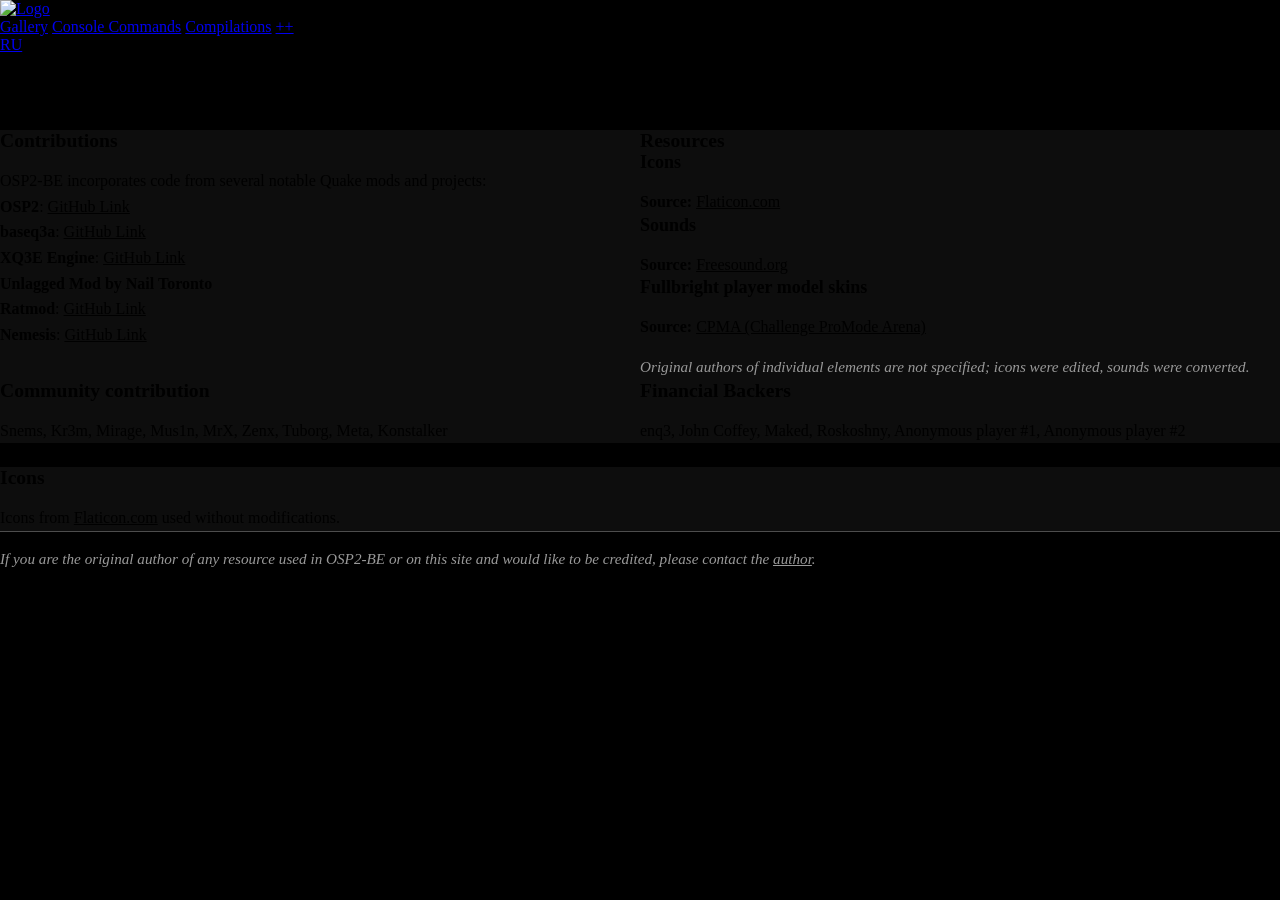
==== en/acknowledgements.html @ 865ab10b "Roskoshny" ====
<!DOCTYPE html>
<html lang="en">
<head>
    <meta charset="UTF-8">
    <meta name="viewport" content="width=device-width, initial-scale=1.0">
    <title>OSP2-BE - Acknowledgements</title>
    <link rel="icon" href="/assets/blender_180.png" type="image/png">
    <link rel="stylesheet" href="/styles/style.css?v=1.3">
    <meta http-equiv="Cache-Control" content="no-cache, no-store, must-revalidate, max-age=0">
    <meta http-equiv="Pragma" content="no-cache">
    <meta http-equiv="Expires" content="0">
    <meta name="cache-control" content="no-cache">
    <meta name="expires" content="0">
    <meta name="pragma" content="no-cache">
    <style>
        html, body { background-color: #000000 !important; margin: 0; padding: 0; }
        .credits-container {
            max-width: 1400px;
            margin: 0 auto;
            padding: var(--spacing-xl);
        }
        .credits-container h1 {
            font-size: 1.8rem;
            margin-bottom: var(--spacing-xl);
            color: var(--text-color);
        }
        .credits-grid {
            display: grid;
            grid-template-columns: 1fr 1fr;
            gap: var(--spacing-xl);
            align-items: stretch;
        }
        @media (max-width: 900px) {
            .credits-grid { grid-template-columns: 1fr; }
        }
        .credits-section {
            background: rgba(255,255,255,0.05);
            border: 2px solid var(--border-color);
            border-radius: var(--border-radius);
            padding: var(--spacing-lg);
        }
        .credits-container h2 {
            font-size: 1.3rem;
            margin: 0 0 var(--spacing-md) 0;
            color: var(--text-color);
        }
        .credits-container h3 {
            font-size: calc(1.1rem + 2px);
            margin: var(--spacing-md) 0 var(--spacing-sm) 0;
            color: var(--text-color);
        }
        .credits-container h3:first-of-type { margin-top: 0; }
        .credits-container h4 {
            font-size: calc(1rem + 2px);
            margin: var(--spacing-md) 0 var(--spacing-sm) 0;
            color: var(--text-color);
        }
        .credits-container h4:first-of-type { margin-top: 0; }
        .credits-container p, .credits-container li {
            color: var(--text-color);
            margin-bottom: var(--spacing-sm);
            line-height: 1.6;
        }
        .credits-container ul {
            margin: 0 0 var(--spacing-sm) 0;
            padding-left: var(--spacing-md);
        }
        .credits-container a {
            color: var(--text-color);
            text-decoration: underline;
        }
        .credits-container a:hover {
            color: #000000;
            text-shadow: 0 0 8px #ffffff;
        }
        .credits-footer {
            margin-top: var(--spacing-xl);
            padding-top: var(--spacing-lg);
            border-top: 1px solid rgba(255,255,255,0.3);
        }
        .credits-container .note {
            color: #999;
            font-size: 0.95rem;
            font-style: italic;
        }
        .credits-category {
            margin-bottom: var(--spacing-xl);
        }
        .credits-category-title {
            font-size: 1.4rem;
            margin: 0 0 var(--spacing-md) 0;
            color: var(--text-color);
        }
        .credits-category:first-of-type .credits-category-title { margin-top: 0; }
        .credits-left-col {
            display: flex;
            flex-direction: column;
            gap: var(--spacing-xl);
            min-height: 0;
        }
        .credits-left-col .credits-thanks {
            margin-top: 0;
            flex: 1;
            min-height: 0;
        }
        .credits-grid .credits-section {
            display: flex;
            flex-direction: column;
        }
    </style>
</head>
<body data-page="credits">
    <!-- Navigation -->
    <nav class="navbar">
        <div class="nav-container">
            <div class="nav-logo">
                <a href="/en/index.html" class="logo-link">
                    <img src="/assets/blender_180.png" alt="Logo" class="logo-img">
                </a>
            </div>
            <div class="nav-menu">
                <a href="/en/gallery.html" class="nav-link">Gallery</a>
                <a href="/en/commands.html" class="nav-link">Console Commands</a>
                <a href="/en/compilations.html" class="nav-link">Compilations</a>
                <a href="/en/tools.html" class="nav-link">++</a>
            </div>
            <div class="nav-language">
                <a href="/ru/acknowledgements.html" class="lang-link">RU</a>
            </div>
        </div>
    </nav>

    <!-- Main Content -->
    <main class="main-content">
        <div class="credits-container">
            <h1>Acknowledgements</h1>

            <div class="credits-category">
                <h2 class="credits-category-title">OSP2-BE</h2>
                <div class="credits-grid">
                    <section class="credits-section credits-contributions">
                        <h3>Contributions</h3>
                        <p>OSP2-BE incorporates code from several notable Quake mods and projects:</p>
                        <ul>
                            <li><strong>OSP2</strong>: <a href="https://github.com/snems/OSP2" target="_blank" rel="noopener noreferrer">GitHub Link</a></li>
                            <li><strong>baseq3a</strong>: <a href="https://github.com/ec-/baseq3a" target="_blank" rel="noopener noreferrer">GitHub Link</a></li>
                            <li><strong>XQ3E Engine</strong>: <a href="https://github.com/xq3e/engine" target="_blank" rel="noopener noreferrer">GitHub Link</a></li>
                            <li><strong>Unlagged Mod by Nail Toronto</strong></li>
                            <li><strong>Ratmod</strong>: <a href="https://github.com/rdntcntrl/ratoa_gamecode" target="_blank" rel="noopener noreferrer">GitHub Link</a></li>
                            <li><strong>Nemesis</strong>: <a href="https://github.com/dledmonds/quake3-nemesis-1.16n" target="_blank" rel="noopener noreferrer">GitHub Link</a></li>
                        </ul>
                    </section>

                    <section class="credits-section credits-resources">
                        <h3>Resources</h3>
                        <h4>Icons</h4>
                        <p><strong>Source:</strong> <a href="https://www.flaticon.com" target="_blank" rel="noopener noreferrer">Flaticon.com</a></p>
                        <h4>Sounds</h4>
                        <p><strong>Source:</strong> <a href="https://freesound.org" target="_blank" rel="noopener noreferrer">Freesound.org</a></p>
                        <h4>Fullbright player model skins</h4>
                        <p><strong>Source:</strong> <a href="https://playmorepromode.com/" target="_blank" rel="noopener noreferrer">CPMA (Challenge ProMode Arena)</a></p>

                        <p class="note">Original authors of individual elements are not specified; icons were edited, sounds were converted.</p>
                    </section>

                    <section class="credits-section credits-thanks">
                        <h3>Community contribution</h3>
                        <p>Snems, Kr3m, Mirage, Mus1n, MrX, Zenx, Tuborg, Meta, Konstalker</p>
                    </section>

                    <section class="credits-section credits-financial">
                        <h3>Financial Backers</h3>
                        <p>enq3, John Coffey, Maked, Roskoshny, Anonymous player #1, Anonymous player #2</p>
                    </section>
                </div>
            </div>

            <div class="credits-category">
                <h2 class="credits-category-title">Website</h2>
                <section class="credits-section">
                    <h3>Icons</h3>
                    <p>Icons from <a href="https://www.flaticon.com" target="_blank" rel="noopener noreferrer">Flaticon.com</a> used without modifications.</p>
                </section>
            </div>

            <div class="credits-footer">
                <p class="note">If you are the original author of any resource used in OSP2-BE or on this site and would like to be credited, please contact the <a href="https://t.me/diwoc" target="_blank" rel="noopener noreferrer">author</a>.</p>
            </div>
        </div>
    </main>

    <script src="/scripts/language-manager.js?v=1.3"></script>
    <script src="/scripts/navigation.js?v=1.3"></script>
</body>
</html>
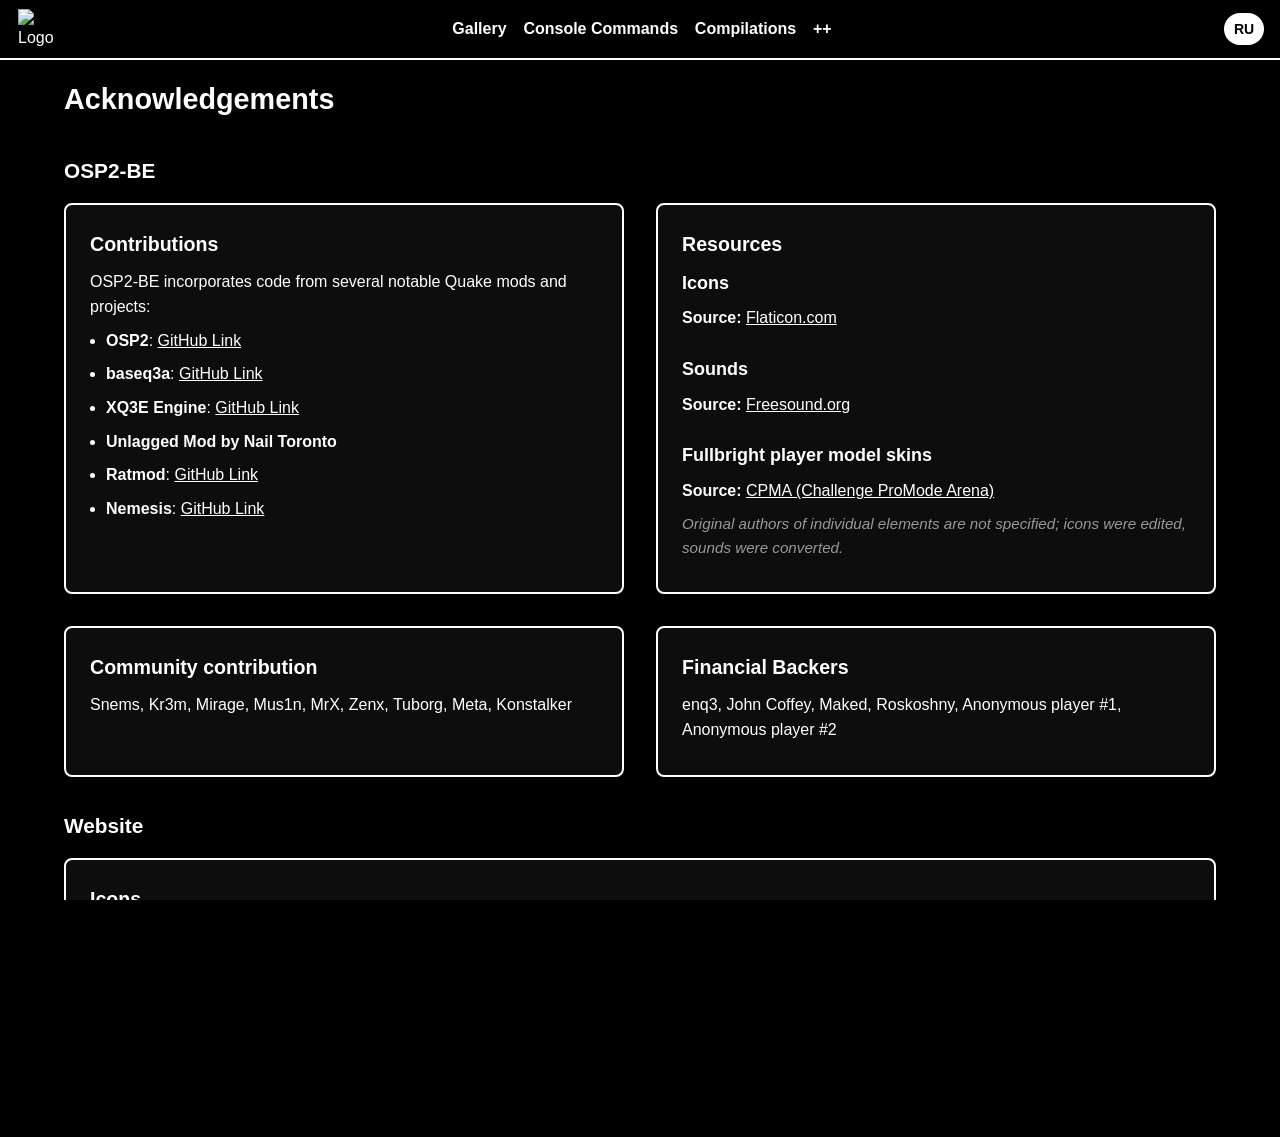
==== commit fea4e23e: "goto" ====
--- a/en/acknowledgements.html
+++ b/en/acknowledgements.html
@@ -184,7 +184,7 @@
             </div>
 
             <div class="credits-footer">
-                <p class="note">If you are the original author of any resource used in OSP2-BE or on this site and would like to be credited, please contact the <a href="https://t.me/diwoc" target="_blank" rel="noopener noreferrer">author</a>.</p>
+                <p class="note">If you are the original author of any resource used in OSP2-BE or on this site and would like to be credited, please contact the <a href="mailto:diwoc@outlook.com">author</a>.</p>
             </div>
         </div>
     </main>
--- a/styles/style.css
+++ b/styles/style.css
@@ -0,0 +1,2679 @@
+/* ==========================================================================
+   CSS Variables
+   ========================================================================== */
+
+:root {
+    --primary-bg: #000000;
+    --text-color: #ffffff;
+    --button-bg: #ffffff;
+    --button-text: #000000;
+    --border-color: #ffffff;
+    
+  --font-family: Arial, sans-serif;
+    --spacing-xs: 4px;
+    --spacing-sm: 8px;
+    --spacing-md: 16px;
+    --spacing-lg: 24px;
+    --spacing-xl: 32px;
+    
+    --border-radius: 8px;
+    --border-radius-large: 20px;
+    
+    --transition: all 0.3s ease;
+}
+
+/* ==========================================================================
+   Reset
+   ========================================================================== */
+
+* {
+  margin: 0;
+  padding: 0;
+  box-sizing: border-box;
+}
+
+html, body {
+    height: 100%;
+    font-family: var(--font-family);
+    background-color: var(--primary-bg);
+    color: var(--text-color);
+    line-height: 1.6;
+    overflow-x: hidden; /* Prevent horizontal scroll */
+}
+
+
+/* ==========================================================================
+   Navigation
+   ========================================================================== */
+
+.navbar {
+  position: fixed;
+  top: 0;
+  left: 0;
+  right: 0;
+  height: 60px;
+  background-color: var(--primary-bg);
+  border-bottom: 2px solid var(--border-color);
+  z-index: 1000;
+  width: 100%;
+  max-width: 100vw;
+  user-select: none;
+  overflow: hidden;
+}
+
+.nav-container {
+  display: flex;
+  align-items: center;
+  justify-content: space-between;
+  height: 100%;
+    max-width: 1400px;
+    margin: 0 auto;
+    padding: 0 var(--spacing-md);
+    user-select: none;
+    position: relative;
+    z-index: 2;
+}
+
+.nav-logo {
+  flex-shrink: 0;
+    user-select: none;
+    pointer-events: auto;
+}
+
+.logo-link {
+  display: flex;
+  align-items: center;
+  text-decoration: none;
+  color: inherit;
+  border: 2px solid transparent;
+  border-radius: var(--border-radius-large);
+}
+
+.logo-img {
+  width: 40px;
+  height: 40px;
+  object-fit: contain;
+    transition: var(--transition);
+}
+
+.logo-link:hover .logo-img {
+    /* Убираем квадратную тень от изображения */
+    transform: scale(1.05);
+}
+
+/* Рамка при наведении на логотип (кроме главной страницы) */
+.logo-link:hover:not(body[data-page="home"] .logo-link):not(body[data-page="index"] .logo-link) {
+    border: 2px solid rgba(255, 255, 255, 0.6);
+    box-shadow: 0 0 15px rgba(255, 255, 255, 0.3);
+    border-radius: var(--border-radius-large);
+}
+
+/* Подсветка логотипа на главной странице */
+body[data-page="home"] .logo-link,
+body[data-page="index"] .logo-link {
+    background-color: var(--button-bg);
+    color: var(--button-text);
+    border-radius: var(--border-radius-large);
+}
+
+.nav-menu {
+  display: flex;
+    gap: calc(var(--spacing-lg) * 0.3);
+  align-items: center;
+  flex: 1;
+  justify-content: center;
+}
+
+.nav-link {
+  text-decoration: none;
+    color: var(--text-color);
+  font-weight: bold;
+    padding: calc(var(--spacing-sm) * 0.3) calc(var(--spacing-md) * 0.3);
+    border-radius: var(--border-radius-large);
+    transition: var(--transition);
+  white-space: nowrap;
+}
+
+.nav-link:hover {
+    box-shadow: 0 0 0 2px rgba(255, 255, 255, 0.5), 0 4px 15px rgba(255, 255, 255, 0.3);
+    color: var(--text-color);
+}
+
+/* Gallery Header */
+.gallery-header {
+    display: flex;
+    justify-content: flex-end;
+    align-items: center;
+    margin-bottom: 0;
+    padding: 0;
+}
+
+.view-mode-toggle {
+    display: flex;
+    flex-direction: column;
+    align-items: center;
+    gap: 2px;
+    line-height: 1;
+}
+
+.toggle-label-text {
+    font-size: 0.9rem;
+    font-weight: bold;
+    color: var(--text-color);
+    margin: 0;
+    padding: 0;
+    line-height: 1;
+}
+
+/* Toggle Switch */
+.toggle-switch {
+  position: relative;
+  display: inline-block;
+}
+
+.toggle-input {
+  opacity: 0;
+  width: 0;
+  height: 0;
+}
+
+.toggle-label {
+  display: block;
+  width: 40px;
+  height: 20px;
+  background-color: #333333;
+  border-radius: 10px;
+  cursor: pointer;
+  transition: var(--transition);
+  position: relative;
+}
+
+.toggle-slider {
+  position: absolute;
+  top: 2px;
+  left: 2px;
+  width: 16px;
+  height: 16px;
+  background-color: var(--button-bg);
+  border-radius: 50%;
+  transition: var(--transition);
+}
+
+.toggle-input:checked + .toggle-label {
+  background-color: var(--button-bg);
+}
+
+.toggle-input:checked + .toggle-label .toggle-slider {
+  transform: translateX(20px);
+  background-color: #333333;
+}
+
+.nav-link.active {
+    background-color: var(--button-bg);
+    color: var(--button-text);
+}
+
+.nav-language {
+  flex-shrink: 0;
+}
+
+.lang-link {
+    background-color: var(--button-bg);
+    color: var(--button-text);
+    text-decoration: none;
+    border-radius: var(--border-radius-large);
+    padding: calc(var(--spacing-sm) * 0.3) calc(var(--spacing-md) * 0.3);
+  font-size: 14px;
+  font-weight: bold;
+    transition: var(--transition);
+  min-width: 40px;
+  height: 32px;
+  display: flex;
+  align-items: center;
+  justify-content: center;
+}
+
+.lang-link:hover {
+    background-color: #333333;
+    color: var(--text-color);
+}
+
+
+/* ==========================================================================
+   Main Content
+   ========================================================================== */
+
+.main-content {
+    margin-top: 60px;
+    padding: var(--spacing-xl);
+    max-width: 1400px;
+    margin-left: auto;
+    margin-right: auto;
+}
+
+.content-container {
+    display: grid;
+    grid-template-columns: 1fr auto;
+    gap: var(--spacing-xl);
+    align-items: start;
+    margin-bottom: var(--spacing-xl);
+}
+
+.text-section {
+    min-width: 0;
+}
+
+.main-title {
+    font-size: 2.5rem;
+  font-weight: bold;
+    margin-bottom: var(--spacing-sm);
+    color: var(--text-color);
+}
+
+.subtitle {
+    font-size: 1.5rem;
+    margin-bottom: var(--spacing-lg);
+    color: var(--text-color);
+}
+
+.description {
+    font-size: 16px;
+    margin-bottom: var(--spacing-lg);
+    color: var(--text-color);
+}
+
+.contact-info {
+    margin-top: var(--spacing-lg);
+    position: relative;
+    z-index: 1;
+}
+
+.contact-info .contact-row {
+  display: flex;
+  align-items: center;
+  gap: var(--spacing-sm);
+  margin-bottom: var(--spacing-sm);
+  flex-wrap: wrap;
+}
+
+.contact-info .contact-row img {
+    width: 20px;
+    height: 20px;
+  object-fit: contain;
+}
+
+/* Email link next to author */
+.contact-email {
+    display: inline-flex;
+    align-items: center;
+}
+
+.contact-email-link {
+    display: inline-flex;
+    align-items: center;
+    gap: var(--spacing-sm);
+    text-decoration: underline;
+}
+
+.contact-email-text {
+    display: none; /* shown on mobile */
+}
+
+.contact-email-icon {
+    width: 16px;
+    height: 16px;
+    object-fit: contain;
+    vertical-align: middle;
+}
+
+
+/* Общий стиль для всех ссылок на главной странице */
+.contact-info .contact-row a,
+.donate-link {
+    color: var(--text-color);
+    text-decoration: underline;
+    cursor: pointer;
+}
+
+.contact-info .contact-row a:hover,
+.donate-link:hover {
+    color: #000000;
+    text-shadow: 0 0 8px #ffffff;
+    text-decoration: none;
+}
+
+.contact-info .contact-row a:hover img {
+    filter: brightness(1.2) contrast(1.1);
+    box-shadow: 0 0 8px #ffffff, inset 0 0 8px rgba(255, 255, 255, 0.3);
+}
+
+/* ==========================================================================
+   Download Section
+   ========================================================================== */
+
+.download-section {
+  min-width: 250px;
+}
+
+/* Турнир и OSP2-BE — две карточки друг под другом */
+.download-cards-equal {
+    display: flex;
+    flex-direction: column;
+    gap: var(--spacing-md);
+}
+
+.download-card {
+    background-color: #111111;
+    border: 2px solid var(--border-color);
+    border-radius: var(--border-radius-large);
+    padding: var(--spacing-lg);
+  text-align: center;
+}
+
+.download-card .download-button {
+    background: var(--button-bg);
+    color: var(--button-text);
+    padding: calc(var(--spacing-sm) * 0.3) calc(var(--spacing-md) * 0.3);
+    border: 2px solid var(--border-color);
+    border-radius: var(--border-radius);
+    text-decoration: none;
+    font-weight: bold;
+    font-size: 0.9rem;
+    transition: var(--transition);
+    display: block;
+    width: 100%;
+    text-align: center;
+    text-transform: uppercase;
+    letter-spacing: 0.5px;
+    margin-bottom: var(--spacing-sm);
+    box-sizing: border-box;
+}
+
+.download-card .download-button:last-child {
+    margin-bottom: 0;
+}
+
+.download-card .download-button-split:last-child {
+    margin-bottom: 0;
+}
+
+/* Двойная кнопка в карточке — тот же стиль, что и .download-button */
+.download-card .download-button-split .split-button-left,
+.download-card .download-button-split .split-button-right {
+    background: var(--button-bg);
+    color: var(--button-text);
+}
+
+.download-card .download-button-split .split-button-left:hover,
+.download-card .download-button-split .split-button-right:hover {
+    background: var(--border-color);
+    color: var(--primary-bg);
+    box-shadow: 0 4px 15px rgba(255, 255, 255, 0.5);
+}
+
+.download-card .download-button-split .split-button-left {
+    border-right: 1px solid #000;
+}
+
+.download-card .download-button-split .split-button-right {
+    border-left: 1px solid #000;
+}
+
+/* Свечение только у наведённой половины: не светить весь блок, не обрезать тень */
+.download-card .download-button-split:hover {
+    box-shadow: none;
+}
+
+.download-card .download-button-split {
+    overflow: visible;
+}
+
+.download-card .download-button-split .split-button-icon {
+    height: 2em;
+    width: auto;
+    vertical-align: middle;
+    margin-right: 0;
+}
+
+.download-card .download-button:hover {
+    background: var(--border-color);
+    color: var(--primary-bg);
+    box-shadow: 0 4px 15px rgba(255, 255, 255, 0.5);
+}
+
+.download-card .download-button-so {
+    background: #363636;
+    color: var(--text-color);
+    border-color: #000000;
+}
+
+.download-card .download-button-so:hover {
+    background: #fdfdfd;
+    color: #000000;
+    box-shadow: 0 4px 15px rgba(136, 136, 136, 0.5);
+}
+
+/* Двойная кнопка для .dll и .so */
+.download-button-split {
+    display: flex;
+    width: 100%;
+    border-radius: var(--border-radius);
+    overflow: hidden;
+    border: 2px solid var(--border-color);
+    margin-bottom: var(--spacing-sm);
+    box-shadow: 0 0 0 rgba(255, 255, 255, 0);
+    transition: var(--transition);
+}
+
+.download-button-split:hover {
+    box-shadow: 0 4px 15px rgba(255, 255, 255, 0.5);
+}
+
+.download-button-split .split-button-left,
+.download-button-split .split-button-right {
+    flex: 1;
+    background: #363636;
+    color: var(--text-color);
+    padding: calc(var(--spacing-sm) * 0.3) calc(var(--spacing-md) * 0.3);
+    text-decoration: none;
+    font-weight: bold;
+    font-size: 0.9rem;
+    transition: var(--transition);
+    text-align: center;
+    text-transform: uppercase;
+    letter-spacing: 0.5px;
+    box-sizing: border-box;
+    border: none;
+    cursor: pointer;
+    font-family: inherit;
+}
+
+.download-button-split .split-button-left {
+    border-right: 1px solid var(--border-color);
+}
+
+.download-button-split .split-button-right {
+    border-left: 1px solid var(--border-color);
+}
+
+.download-button-split .split-button-left:hover,
+.download-button-split .split-button-right:hover {
+    background: #fdfdfd;
+    color: #000000;
+}
+
+.clear-cache-button {
+    background: #000000;
+    color: white;
+    padding: calc(var(--spacing-sm) * 0.3) calc(var(--spacing-md) * 0.3);
+    border: 2px solid #000000;
+    border-radius: var(--border-radius);
+    text-decoration: none;
+    font-weight: bold;
+    font-size: 0.8rem;
+    transition: var(--transition);
+    display: block;
+    text-transform: uppercase;
+    letter-spacing: 0.5px;
+    margin: var(--spacing-md) auto 0;
+    cursor: pointer;
+    width: fit-content;
+}
+
+.clear-cache-button:hover {
+    background: #000000;
+    border-color: #ffffff;
+    box-shadow: 0 4px 15px rgba(255, 255, 255, 0.3);
+    color: white;
+}
+
+.clear-cache-button:active {
+    background: #ffffff;
+    color: black;
+}
+
+.download-title {
+    font-size: 18px;
+    margin-bottom: var(--spacing-sm);
+    color: var(--text-color);
+    display: flex;
+    align-items: center;
+    justify-content: center;
+    gap: 4px;
+}
+
+.download-title-icon {
+    width: 24px !important;
+    height: 24px !important;
+    max-width: 24px !important;
+    max-height: 24px !important;
+    object-fit: contain;
+    flex-shrink: 0;
+}
+
+.version-text {
+    font-size: 16px;
+    margin-bottom: 0;
+    color: var(--text-color);
+}
+
+.version-date {
+    font-size: 14px;
+    margin-top: 2px;
+    margin-bottom: var(--spacing-md);
+    color: var(--text-muted, #888);
+}
+
+/* Отступ до кнопок, когда после версии нет даты (OSP2) */
+.download-card .version-text.version-text-standalone {
+    margin-bottom: var(--spacing-md);
+}
+
+.download-button {
+    background: var(--button-bg);
+    color: var(--button-text);
+    padding: calc(var(--spacing-sm) * 0.3) calc(var(--spacing-md) * 0.3);
+    border: 2px solid var(--border-color);
+    border-radius: var(--border-radius);
+    text-decoration: none;
+    font-weight: bold;
+    font-size: 0.9rem;
+    transition: var(--transition);
+    display: inline-block;
+    text-transform: uppercase;
+    letter-spacing: 0.5px;
+}
+
+.download-button:hover {
+    background: var(--border-color);
+    color: var(--primary-bg);
+    box-shadow: 0 4px 15px rgba(255, 255, 255, 0.5);
+}
+
+/* ==========================================================================
+   Changelog Section
+   ========================================================================== */
+
+.changelog-section {
+    margin-top: var(--spacing-xl);
+}
+
+.changelog-header {
+    display: flex;
+    align-items: center;
+    gap: var(--spacing-md);
+    margin-bottom: var(--spacing-md);
+    flex-wrap: wrap;
+    min-height: 40px;
+}
+
+.changelog-title {
+    font-size: 1.5rem;
+    margin-bottom: 0;
+    color: var(--text-color);
+}
+
+.changelog-search-toggle {
+    background: transparent;
+    border: 2px solid var(--border-color);
+    color: var(--text-color);
+    cursor: pointer;
+    padding: calc(var(--spacing-sm) * 0.5);
+    border-radius: var(--border-radius);
+    transition: var(--transition);
+    opacity: 0.8;
+    display: flex;
+    align-items: center;
+    justify-content: center;
+    width: 32px;
+    height: 32px;
+}
+
+.changelog-search-toggle img {
+    width: 18px;
+    height: 18px;
+    opacity: 0.7;
+    object-fit: contain;
+}
+
+.changelog-search-toggle:hover {
+    opacity: 1;
+    border-color: var(--text-color);
+    background: rgba(255, 255, 255, 0.1);
+}
+
+.changelog-search-toggle:hover img {
+    opacity: 1;
+}
+
+.changelog-search-section {
+    display: flex;
+    align-items: center;
+    gap: var(--spacing-md);
+    flex: 1;
+    min-width: 300px;
+}
+
+.changelog-search-section.hidden {
+    display: none;
+}
+
+.changelog-search-section .search-container {
+    flex: 1;
+    height: 40px;
+    min-width: 200px;
+    padding-left: var(--spacing-md);
+}
+
+.changelog-search-section .search-input {
+    padding-left: 0;
+}
+
+.changelog-search-section .search-stats {
+    white-space: nowrap;
+    font-size: 0.85rem;
+}
+
+.changelog-container {
+    max-height: 300px;
+    overflow-y: auto;
+    border: 1px solid var(--border-color);
+    border-radius: var(--border-radius);
+    padding: var(--spacing-md);
+    background-color: #111111;
+}
+
+.changelog-content {
+    font-family: monospace;
+    font-size: 14px;
+    line-height: 1.4;
+    color: var(--text-color);
+}
+
+.changelog-content .version-block {
+    white-space: pre-wrap;
+}
+
+.version-block {
+    margin-bottom: var(--spacing-sm);
+    padding: var(--spacing-sm);
+    border-radius: var(--border-radius);
+    background: rgba(255, 255, 255, 0.02);
+}
+
+.version-block:last-child {
+    margin-bottom: 0;
+}
+
+.version-block.hidden {
+    display: none;
+}
+
+.version-header {
+    font-weight: bold;
+    font-size: 1rem;
+    color: var(--text-color);
+    margin-bottom: var(--spacing-sm);
+    border: 1px solid transparent;
+    border-radius: var(--border-radius);
+    transition: var(--transition);
+    cursor: help;
+    display: inline-block;
+}
+
+.version-header:hover {
+    border-color: rgba(255, 255, 255, 0.5);
+    box-shadow: 0 0 15px rgba(255, 255, 255, 0.3);
+    background: rgba(255, 255, 255, 0.05);
+}
+
+/* ==========================================================================
+   Commands Page
+   ========================================================================== */
+
+/* Search Section */
+.search-section {
+    margin-bottom: var(--spacing-xl);
+    padding: var(--spacing-md);
+    background: rgba(255, 255, 255, 0.05);
+    border: 2px solid var(--border-color);
+    border-radius: var(--border-radius-large);
+}
+
+.search-container {
+    position: relative;
+    display: flex;
+    align-items: center;
+    width: 100%;
+    height: 60px;
+    background: var(--primary-bg);
+    border: 2px solid var(--border-color);
+    border-radius: var(--border-radius);
+    transition: var(--transition);
+}
+
+.search-container:focus-within {
+    border-color: var(--text-color);
+    box-shadow: 0 0 15px rgba(255, 255, 255, 0.3);
+}
+
+.search-icon {
+    width: 20px;
+    height: 20px;
+    margin: 0 var(--spacing-md);
+    opacity: 0.7;
+    object-fit: contain;
+}
+
+.search-input {
+    flex: 1;
+    height: 100%;
+    padding: 0;
+    font-size: 1rem;
+    background: transparent;
+    color: var(--text-color);
+    border: none;
+    outline: none;
+    font-family: inherit;
+}
+
+.search-input::placeholder {
+    color: var(--text-color);
+    opacity: 0.5;
+}
+
+.clear-search-btn {
+    background: transparent;
+    border: none;
+    color: var(--text-color);
+    font-size: 1.5rem;
+    cursor: pointer;
+    padding: var(--spacing-sm);
+    margin-right: var(--spacing-sm);
+    border-radius: 50%;
+    transition: var(--transition);
+    opacity: 0.7;
+}
+
+.clear-search-btn:hover {
+    background: rgba(255, 255, 255, 0.1);
+    opacity: 1;
+}
+
+.search-stats {
+    text-align: center;
+    color: var(--text-color);
+    font-size: 0.9rem;
+    opacity: 0.8;
+}
+
+/* Hidden command blocks */
+.command-block.hidden {
+    display: none;
+}
+
+/* Search highlight */
+.search-highlight {
+    background-color: #ffffff;
+    color: #000000;
+    font-weight: bold;
+    padding: 0;
+    border-radius: 2px;
+}
+
+/* Browser text selection */
+::selection {
+    background-color: #ffffff;
+    color: #000000;
+}
+
+::-moz-selection {
+    background-color: #ffffff;
+    color: #000000;
+}
+
+.commands-container {
+    max-width: 1400px;
+    margin: 0 auto;
+    padding: var(--spacing-sm) var(--spacing-lg);
+}
+
+.commands-title {
+    font-size: 2.5rem;
+    font-weight: bold;
+    margin-bottom: var(--spacing-xl);
+    color: var(--text-color);
+    text-align: center;
+}
+
+.commands-content {
+    margin-top: 0;
+}
+
+.command-block {
+  margin-bottom: 20px;
+  padding: 15px;
+  line-height: 1.2;
+  overflow: visible;
+  background-color: rgba(255, 255, 255, 0.05);
+  border-radius: 15px;
+}
+
+.command-line {
+  display: grid;
+  grid-template-columns: auto auto 1fr;
+  gap: 0;
+  align-items: start;
+}
+
+.command-part {
+  grid-column: 1;
+  white-space: nowrap;
+}
+
+.command-separator {
+  grid-column: 2;
+  white-space: nowrap;
+  margin-right: 0.5em;
+}
+
+.command-description {
+  grid-column: 3;
+  position: relative;
+  cursor: pointer;
+}
+
+.command-block {
+  transition: all 0.2s ease;
+  border: 2px solid transparent;
+  border-radius: 6px;
+  cursor: pointer;
+}
+
+.command-block:hover:not(:has(.command-name:hover)) {
+  background-color: rgba(255, 255, 255, 0.05);
+  border-color: rgba(255, 255, 255, 0.6);
+  box-shadow: 0 0 15px rgba(255, 255, 255, 0.3);
+}
+
+/* Мобильная версия команд без умного отступа */
+.command-line.mobile-layout {
+  display: block;
+}
+
+.command-line.mobile-layout .command-part {
+  display: block;
+  margin-bottom: 0.5em;
+}
+
+.command-line.mobile-layout .command-separator {
+  display: none;
+}
+
+.command-line.mobile-layout .command-description {
+  display: block;
+  margin-left: 0;
+}
+
+.description-text {
+  display: block;
+    padding-left: calc(var(--command-width, 0px) + 1ch);
+    margin-left: calc(-1 * (var(--command-width, 0px) + 1ch));
+}
+
+.command-block code.command-name {
+    color: #ffcc00;
+  font-weight: bold;
+  border: 2px solid transparent;
+  border-radius: 6px;
+  padding: 0 4px;
+  cursor: pointer;
+  user-select: none;
+  -webkit-user-select: none;
+  -moz-user-select: none;
+  -ms-user-select: none;
+  touch-action: manipulation;
+  z-index: 1;
+  position: relative;
+}
+
+.command-block code.command-arg {
+    color: #00ff00;
+}
+
+code.command-name:hover,
+code.command-name:focus {
+  border-color: rgba(255, 255, 255, 0.6);
+  box-shadow: 0 0 15px rgb(80, 80, 80);
+  outline: none;
+  z-index: 10;
+  position: relative;
+}
+
+code.command-name.copied-flash {
+  background-color: rgba(255,255,255,0.1);
+  transition: background-color 0.2s ease;
+}
+
+code.command-name:active {
+  transform: scale(0.98);
+  background-color: rgba(255,255,255,0.05);
+}
+
+code {
+  background-color: #333;
+  padding: 5px;
+  font-family: monospace;
+  color: inherit;
+}
+
+.copy-hint {
+  margin-bottom: 10px;
+  color: #bbb;
+  font-size: 0.95rem;
+}
+
+.copy-toast {
+  position: fixed;
+  z-index: 20000;
+  background: rgba(0,0,0,0.9);
+  color: white;
+  border: 1px solid rgba(255,255,255,0.6);
+  border-radius: 8px;
+  padding: 6px 10px;
+  font-size: 13px;
+  pointer-events: none;
+  box-shadow: 0 0 15px rgb(80, 80, 80);
+  transform: translate(10px, -10px);
+}
+
+/* ==========================================================================
+   Large Screen Optimizations
+   ========================================================================== */
+
+/* For very wide screens (1440px+) */
+@media (min-width: 1440px) {
+    .nav-container {
+        max-width: 1600px;
+    }
+    
+    .main-content {
+        max-width: 1600px;
+    }
+    
+    .commands-container,
+    .gallery-container,
+    .compilations-container {
+        max-width: 1600px;
+    }
+    
+    .thumbnails-container {
+        max-height: 300px;
+    }
+}
+
+/* For ultra-wide screens (1920px+) */
+@media (min-width: 1920px) {
+    .nav-container {
+        max-width: 1800px;
+    }
+    
+    .main-content {
+        max-width: 1800px;
+    }
+    
+    .commands-container,
+    .gallery-container,
+    .compilations-container {
+        max-width: 1800px;
+    }
+    
+    .thumbnails-container {
+        max-height: 350px;
+    }
+}
+
+/* ==========================================================================
+   Installation Section Responsive
+   ========================================================================== */
+
+@media (max-width: 768px) {
+    .installation-toggle {
+        padding: var(--spacing-sm);
+    }
+
+    .installation-toggle h3 {
+        font-size: 1rem;
+    }
+}
+
+/* ==========================================================================
+   Responsive Design
+   ========================================================================== */
+
+@media (max-width: 768px) {
+    .nav-container {
+        padding: 0 var(--spacing-sm);
+        gap: calc(var(--spacing-sm) * 0.3);
+    }
+    
+    .nav-menu {
+        gap: calc(var(--spacing-md) * 0.3);
+    }
+    
+    .nav-link {
+        font-size: 0.9rem;
+        padding: calc(var(--spacing-sm) * 0.3) calc(var(--spacing-md) * 0.3);
+    }
+    
+    .lang-link {
+        font-size: 0.8rem;
+        padding: var(--spacing-xs) var(--spacing-sm);
+        min-width: 32px;
+        height: 28px;
+    }
+    
+    .main-content {
+        padding: var(--spacing-md);
+    }
+    
+    .content-container {
+        display: flex;
+        flex-direction: column;
+        align-items: stretch;
+        gap: calc(var(--spacing-lg) * 0.3);
+    }
+
+    /* Home page mobile order: intro -> downloads -> installation */
+    .text-section {
+        display: contents;
+    }
+
+    .home-intro {
+        order: 1;
+    }
+
+    .download-section {
+        order: 2;
+        width: 100%;
+    }
+
+    .installation-section {
+        order: 3;
+        margin-top: 0;
+    }
+
+    .changelog-section {
+        order: 4;
+        width: 100%;
+    }
+
+    /* Put email link on its own line on mobile */
+    .contact-email {
+        flex-basis: 100%;
+        width: 100%;
+        margin-top: 2px;
+    }
+
+    .contact-email-text {
+        display: inline;
+    }
+    
+    .download-section {
+        min-width: auto;
+    }
+    
+    .main-title {
+        font-size: 2rem;
+    }
+    
+    .subtitle {
+        font-size: 1.25rem;
+    }
+    
+    /* Commands page mobile styles */
+    .commands-container {
+        padding: var(--spacing-md);
+    }
+    
+    .commands-title {
+        font-size: 2rem;
+        margin-bottom: var(--spacing-lg);
+    }
+    
+    .command-block {
+        padding: var(--spacing-md);
+        margin-bottom: var(--spacing-md);
+    }
+    
+    /* Compilations page mobile styles */
+    .compilations-container {
+        padding: var(--spacing-md);
+    }
+    
+    .compilations-title {
+        font-size: 2rem;
+        margin-bottom: var(--spacing-lg);
+    }
+    
+    .compilations-grid {
+        grid-template-columns: 1fr;
+        gap: calc(var(--spacing-lg) * 0.3);
+    }
+    
+    .compilation-card {
+        padding: var(--spacing-lg);
+        width: 100%;
+        max-width: 100%;
+        box-sizing: border-box;
+    }
+    
+    .compilation-title {
+        font-size: 1.3rem;
+        word-break: keep-all;
+        hyphens: none;
+    }
+    
+    .compilation-header {
+        flex-direction: column;
+        align-items: flex-start;
+        gap: calc(var(--spacing-md) * 0.3);
+    }
+    
+    .compilation-header .download-button {
+        width: 100%;
+        text-align: center;
+        padding: var(--spacing-md);
+        font-size: 1rem;
+    }
+    
+    .compilation-description {
+        min-height: auto;
+    }
+    
+    .compilation-description p {
+        word-wrap: break-word;
+        hyphens: auto;
+    }
+    
+    .screenshots-grid {
+        display: grid;
+        grid-template-columns: repeat(2, 1fr);
+        gap: calc(var(--spacing-sm) * 0.5);
+        padding: var(--spacing-sm) var(--spacing-sm) var(--spacing-sm) var(--spacing-sm);
+    }
+    
+    .compilation-flag {
+        top: var(--spacing-sm);
+        right: var(--spacing-sm);
+    }
+    
+    .flag-icon {
+        width: 24px;
+        height: 24px;
+    }
+    
+    /* Gallery page mobile styles */
+    .gallery-container {
+        padding: var(--spacing-md);
+    }
+    
+    .gallery-title {
+        font-size: 2rem;
+    }
+    
+    .gallery-slider {
+        flex-direction: column;
+        gap: calc(var(--spacing-md) * 0.3);
+    }
+    
+    .slider-btn {
+        width: 40px;
+        height: 40px;
+        font-size: 1.2rem;
+    }
+    
+    .thumbnails-container {
+        max-height: 65vh;
+        min-height: 220px;
+    }
+    
+    .thumbnail {
+        width: 60px;
+        height: 60px;
+    }
+    
+    .grid-container {
+        grid-template-columns: repeat(auto-fill, minmax(150px, 1fr));
+        gap: calc(var(--spacing-sm) * 0.3);
+    }
+    
+    .grid-container .thumbnail {
+        height: 120px;
+    }
+    
+    .fullscreen-controls {
+        top: 10px;
+        right: 10px;
+        gap: calc(var(--spacing-sm) * 0.3);
+    }
+    
+    .fullscreen-btn {
+        width: 40px;
+        height: 40px;
+        font-size: 1.2rem;
+    }
+    
+    /* Mobile touch improvements */
+    .gallery-main-image {
+        touch-action: pan-y;
+        user-select: none;
+        -webkit-user-select: none;
+        -webkit-touch-callout: none;
+    }
+    
+    .fullscreen-image {
+        touch-action: pan-y;
+        user-select: none;
+        -webkit-user-select: none;
+        -webkit-touch-callout: none;
+    }
+    
+    /* Hide slider buttons on mobile in main view */
+    .gallery-slider .slider-btn {
+        display: none;
+    }
+}
+
+@media (max-width: 480px) {
+    .navbar {
+        height: 50px;
+    }
+    
+    .nav-container {
+        padding: 0 var(--spacing-sm);
+        gap: calc(var(--spacing-sm) * 0.3);
+    }
+    
+    .nav-menu {
+        gap: calc(var(--spacing-sm) * 0.3);
+    }
+    
+    .nav-link {
+        font-size: 0.8rem;
+        padding: calc(var(--spacing-sm) * 0.3) calc(var(--spacing-md) * 0.3);
+    }
+    
+    .lang-link {
+        font-size: 0.7rem;
+        padding: 4px 6px;
+        min-width: 28px;
+        height: 24px;
+    }
+    
+    .main-content {
+        margin-top: 50px;
+        padding: var(--spacing-sm);
+    }
+    
+    .logo-img {
+        width: 32px;
+        height: 32px;
+    }
+    
+    .lang-link {
+        font-size: 12px;
+        padding: var(--spacing-sm);
+        min-width: 32px;
+        height: 28px;
+    }
+    
+    /* Commands page mobile styles */
+    .commands-container {
+        padding: var(--spacing-sm);
+    }
+    
+    .commands-title {
+        font-size: 1.8rem;
+        margin-bottom: var(--spacing-lg);
+    }
+    
+    .command-block {
+        padding: var(--spacing-sm);
+        margin-bottom: var(--spacing-sm);
+    }
+    
+    .command-line {
+        display: block;
+    }
+    
+    .command-line .command-part {
+        display: block;
+        margin-bottom: 0.5em;
+    }
+    
+    .command-line .command-separator {
+        display: none;
+    }
+    
+    .command-line .command-description {
+        display: block;
+        margin-left: 0;
+    }
+    
+    /* Compilations page mobile styles */
+    .compilations-container {
+        padding: var(--spacing-sm);
+    }
+    
+    .compilations-title {
+        font-size: 1.8rem;
+        margin-bottom: var(--spacing-lg);
+    }
+    
+    .compilations-grid {
+        grid-template-columns: 1fr;
+        gap: calc(var(--spacing-md) * 0.3);
+    }
+    
+    .compilation-card {
+        padding: var(--spacing-md);
+        width: 100%;
+        max-width: 100%;
+        box-sizing: border-box;
+        margin: 0;
+    }
+    
+    .compilation-title {
+        font-size: 1.2rem;
+        line-height: 1.3;
+        word-break: keep-all;
+        hyphens: none;
+    }
+    
+    .compilation-header {
+        flex-direction: column;
+        align-items: flex-start;
+        gap: calc(var(--spacing-sm) * 0.3);
+    }
+    
+    .compilation-header .download-button {
+        width: 100%;
+        text-align: center;
+        padding: calc(var(--spacing-sm) * 0.3) calc(var(--spacing-md) * 0.3);
+        font-size: 0.9rem;
+    }
+    
+    .compilation-description {
+        min-height: auto;
+        font-size: 0.9rem;
+    }
+    
+    .compilation-description p {
+        word-wrap: break-word;
+        hyphens: auto;
+        line-height: 1.4;
+    }
+    
+    .compilation-author {
+        font-size: 0.8rem;
+        margin-bottom: var(--spacing-md);
+    }
+    
+    .screenshots-grid {
+        display: grid;
+        grid-template-columns: repeat(2, 1fr);
+        gap: calc(var(--spacing-sm) * 0.5);
+        padding: var(--spacing-sm) var(--spacing-sm) var(--spacing-sm) var(--spacing-sm);
+    }
+    
+    .screenshot-item {
+        width: 100%;
+        height: 80px;
+    }
+    
+    .compilation-flag {
+        top: var(--spacing-sm);
+        right: var(--spacing-sm);
+    }
+    
+    .flag-icon {
+        width: 20px;
+        height: 20px;
+    }
+}
+
+@media (max-width: 360px) {
+    .nav-link {
+        font-size: 0.7rem;
+        padding: calc(var(--spacing-sm) * 0.3) calc(var(--spacing-md) * 0.3);
+    }
+    
+    .lang-link {
+        font-size: 0.6rem;
+        padding: 3px 5px;
+        min-width: 24px;
+        height: 20px;
+    }
+    
+    .nav-menu {
+        gap: calc(var(--spacing-sm) * 0.3);
+    }
+    
+    .nav-container {
+        padding: 0 var(--spacing-xs);
+        gap: var(--spacing-xs);
+        flex-wrap: nowrap;
+        overflow-x: auto;
+    }
+    
+    /* Ensure content is visible on very small screens */
+    .main-content {
+        padding: var(--spacing-sm);
+        margin-top: 50px;
+    }
+    
+    .commands-container,
+    .compilations-container,
+    .gallery-container {
+        padding: var(--spacing-sm);
+    }
+    
+    .contact-info {
+        font-size: 0.9rem;
+    }
+    
+    .contact-info .contact-row {
+        flex-wrap: wrap;
+        gap: calc(var(--spacing-sm) * 0.3);
+    }
+    
+    .compilation-card {
+        padding: var(--spacing-sm);
+        width: 100%;
+        max-width: 100%;
+        box-sizing: border-box;
+        margin: 0;
+    }
+    
+    .compilation-title {
+        font-size: 1.1rem;
+        line-height: 1.2;
+        word-break: keep-all;
+        hyphens: none;
+    }
+    
+    .compilation-header {
+        flex-direction: column;
+        align-items: flex-start;
+        gap: calc(var(--spacing-sm) * 0.3);
+    }
+    
+    .compilation-header .download-button {
+        width: 100%;
+        text-align: center;
+        padding: var(--spacing-sm);
+        font-size: 0.8rem;
+    }
+    
+    .compilation-description {
+        font-size: 0.85rem;
+        line-height: 1.3;
+    }
+    
+    .compilation-description p {
+        word-wrap: break-word;
+        hyphens: auto;
+    }
+    
+    .compilation-author {
+        font-size: 0.75rem;
+    }
+    
+    .screenshots-grid {
+        display: grid;
+        grid-template-columns: repeat(2, 1fr);
+        gap: calc(var(--spacing-sm) * 0.5);
+        padding: var(--spacing-sm) var(--spacing-sm) var(--spacing-sm) var(--spacing-sm);
+    }
+    
+    .screenshot-item {
+        width: 100%;
+        height: 70px;
+    }
+    
+    .flag-icon {
+        width: 18px;
+        height: 18px;
+    }
+}
+
+/* ==========================================================================
+   Gallery Styles
+   ========================================================================== */
+
+.gallery-container {
+    max-width: 1400px;
+    margin: 0 auto;
+    padding: var(--spacing-sm) var(--spacing-lg);
+}
+
+.gallery-title {
+    text-align: center;
+    margin-bottom: var(--spacing-xl);
+    font-size: 2.5rem;
+    color: var(--text-color);
+}
+
+
+/* Main Gallery View */
+.main-gallery {
+    display: block;
+}
+
+.gallery-slider {
+    display: flex;
+    align-items: center;
+    justify-content: center;
+    gap: calc(var(--spacing-lg) * 0.3);
+    margin-bottom: var(--spacing-lg);
+}
+
+.gallery-image-container {
+    position: relative;
+    max-width: 800px;
+    max-height: 600px;
+    overflow: hidden;
+    border-radius: var(--border-radius);
+    box-shadow: 0 4px 20px rgba(255, 255, 255, 0.1);
+}
+
+.gallery-main-image {
+    width: 100%;
+    height: auto;
+    max-height: 600px;
+    object-fit: contain;
+    cursor: pointer;
+    transition: var(--transition);
+}
+
+.gallery-main-image:hover {
+    box-shadow: 0 4px 15px rgba(255, 255, 255, 0.5);
+}
+
+.image-info {
+    position: absolute;
+    bottom: 0;
+    left: 0;
+    right: 0;
+    background: linear-gradient(transparent, rgba(0, 0, 0, 0.8));
+    color: white;
+    padding: var(--spacing-lg);
+    transform: translateY(100%);
+    transition: var(--transition);
+}
+
+.gallery-image-container:hover .image-info {
+    transform: translateY(0);
+}
+
+.image-title {
+    font-size: 1.5rem;
+    margin-bottom: var(--spacing-sm);
+}
+
+.image-description {
+    font-size: 1rem;
+    opacity: 0.9;
+}
+
+.slider-btn {
+    background: var(--button-bg);
+    color: var(--button-text);
+    border: 2px solid var(--border-color);
+    width: 50px;
+    height: 50px;
+    border-radius: 50%;
+    cursor: pointer;
+    font-size: 1.5rem;
+    font-weight: bold;
+    transition: var(--transition);
+    display: flex;
+    align-items: center;
+    justify-content: center;
+}
+
+.slider-btn:hover {
+    background: var(--border-color);
+    color: var(--primary-bg);
+    box-shadow: 0 4px 15px rgba(255, 255, 255, 0.5);
+}
+
+/* Thumbnails */
+.thumbnails-container {
+    display: flex;
+    justify-content: center;
+    flex-wrap: wrap;
+    gap: var(--spacing-sm);
+    max-height: 250px;
+    overflow-y: auto;
+    padding: var(--spacing-md);
+}
+
+.thumbnail {
+    position: relative;
+    width: 80px;
+    height: 80px;
+    border-radius: var(--border-radius);
+    overflow: hidden;
+    cursor: pointer;
+    border: 2px solid transparent;
+    transition: var(--transition);
+}
+
+/* In thumbnail mode, make thumbnails more prominent */
+.thumbnail-grid .thumbnail {
+    width: 100%;
+    height: 150px;
+    cursor: pointer;
+}
+
+.thumbnail-grid .thumbnail:hover {
+    transform: scale(1.05);
+    box-shadow: 0 4px 15px rgba(255, 255, 255, 0.3);
+}
+
+.thumbnail:hover {
+    border-color: #000000;
+    transform: scale(1.05);
+    box-shadow: 0 4px 15px rgba(255, 255, 255, 0.3);
+}
+
+.thumbnail.active {
+    border-color: var(--button-bg) !important;
+    box-shadow: 0 0 10px rgba(255, 255, 255, 0.5);
+}
+
+.thumbnail.active:hover {
+    border-color: var(--button-bg) !important;
+    box-shadow: 0 0 10px rgba(255, 255, 255, 0.5);
+}
+
+.thumbnail img {
+    width: 100%;
+    height: 100%;
+    object-fit: cover;
+}
+
+/* Оптимизированные изображения */
+.thumbnail-img, .screenshot-img {
+    width: 100%;
+    height: 100%;
+    object-fit: cover;
+    transition: opacity 0.3s ease;
+    image-rendering: -webkit-optimize-contrast; /* Улучшенное качество на мобильных */
+    image-rendering: crisp-edges;
+}
+
+.thumbnail-img.loading, .screenshot-img.loading {
+    opacity: 0.7;
+    filter: blur(1px);
+}
+
+.thumbnail-img.loaded, .screenshot-img.loaded {
+    opacity: 1;
+    filter: none;
+}
+
+/* Loading states for gallery images */
+.gallery-main-image {
+    transition: opacity 0.3s ease;
+}
+
+.gallery-main-image.loading {
+    opacity: 0.3;
+    filter: blur(2px);
+}
+
+.gallery-main-image.loaded {
+    opacity: 1;
+    filter: none;
+}
+
+/* Loading spinner */
+.loading-spinner {
+    position: absolute;
+    top: 50%;
+    left: 50%;
+    transform: translate(-50%, -50%);
+    width: 40px;
+    height: 40px;
+    border: 3px solid rgba(255, 255, 255, 0.3);
+    border-top: 3px solid var(--button-bg);
+    border-radius: 50%;
+    animation: spin 1s linear infinite;
+    z-index: 10;
+}
+
+@keyframes spin {
+    0% { transform: translate(-50%, -50%) rotate(0deg); }
+    100% { transform: translate(-50%, -50%) rotate(360deg); }
+}
+
+/* Loading placeholder */
+.loading-placeholder {
+    position: relative;
+    background: linear-gradient(90deg, #333 25%, #444 50%, #333 75%);
+    background-size: 200% 100%;
+    animation: shimmer 1.5s infinite;
+    border-radius: var(--border-radius);
+    overflow: hidden;
+}
+
+@keyframes shimmer {
+    0% { background-position: -200% 0; }
+    100% { background-position: 200% 0; }
+}
+
+.loading-placeholder::before {
+    content: '';
+    position: absolute;
+    top: 0;
+    left: 0;
+    right: 0;
+    bottom: 0;
+    background: linear-gradient(45deg, transparent 30%, rgba(255,255,255,0.1) 50%, transparent 70%);
+    animation: shimmer-overlay 2s infinite;
+}
+
+@keyframes shimmer-overlay {
+    0% { transform: translateX(-100%); }
+    100% { transform: translateX(100%); }
+}
+
+/* Loading text */
+.loading-text {
+    position: absolute;
+    top: 50%;
+    left: 50%;
+    transform: translate(-50%, -50%);
+    color: var(--text-color);
+    font-weight: bold;
+    z-index: 10;
+    text-align: center;
+}
+
+.loading-text::after {
+    content: '';
+    animation: dots 1.5s infinite;
+}
+
+@keyframes dots {
+    0%, 20% { content: ''; }
+    40% { content: '.'; }
+    60% { content: '..'; }
+    80%, 100% { content: '...'; }
+}
+
+/* Улучшенное качество для мобильных устройств */
+@media (max-width: 768px) {
+    .thumbnail-img, .screenshot-img {
+        image-rendering: -webkit-optimize-contrast;
+        image-rendering: crisp-edges;
+        image-rendering: pixelated;
+    }
+    
+    /* Увеличенные миниатюры для мобильных */
+    .thumbnail {
+        width: 100px;
+        height: 100px;
+    }
+    
+    .thumbnail-grid .thumbnail {
+        height: 180px;
+    }
+}
+
+.thumbnail-overlay {
+    position: absolute;
+    bottom: 0;
+    left: 0;
+    right: 0;
+    background: linear-gradient(transparent, rgba(0, 0, 0, 0.8));
+    color: white;
+    padding: var(--spacing-sm);
+    transform: translateY(100%);
+    transition: var(--transition);
+    font-size: 0.8rem;
+}
+
+.thumbnail:hover .thumbnail-overlay {
+    transform: translateY(0);
+}
+
+/* Thumbnail Grid View */
+.thumbnail-grid {
+    display: block;
+}
+
+.thumbnail-grid.hidden {
+    display: none;
+}
+
+.grid-container {
+    display: grid;
+    grid-template-columns: repeat(auto-fill, minmax(200px, 1fr));
+    gap: var(--spacing-md);
+    padding: var(--spacing-md);
+}
+
+.grid-container .thumbnail {
+    width: 100%;
+    height: 150px;
+}
+
+/* Fullscreen Overlay */
+.fullscreen-overlay {
+    position: fixed;
+    top: 0;
+    left: 0;
+    width: 100%;
+    height: 100%;
+    background: rgba(0, 0, 0, 0.95);
+    display: flex;
+    align-items: center;
+    justify-content: center;
+    z-index: 1000;
+}
+
+.fullscreen-overlay.hidden {
+    display: none;
+}
+
+.fullscreen-controls {
+    position: absolute;
+    top: 20px;
+    right: 20px;
+    display: flex;
+    gap: var(--spacing-md);
+    z-index: 1001;
+}
+
+.fullscreen-btn {
+    background: var(--button-bg);
+    color: var(--button-text);
+    border: 2px solid var(--border-color);
+    width: 50px;
+    height: 50px;
+    border-radius: 50%;
+    cursor: pointer;
+    font-size: 1.5rem;
+    font-weight: bold;
+    transition: var(--transition);
+    display: flex;
+    align-items: center;
+    justify-content: center;
+}
+
+.fullscreen-btn:hover {
+    background: var(--border-color);
+    color: var(--primary-bg);
+    box-shadow: 0 4px 15px rgba(255, 255, 255, 0.5);
+}
+
+.fullscreen-image {
+    max-width: 90%;
+    max-height: 90%;
+    object-fit: contain;
+    border-radius: var(--border-radius);
+    box-shadow: 0 4px 30px rgba(255, 255, 255, 0.2);
+    transition: opacity 0.2s ease-in-out;
+}
+
+.fullscreen-image.loading {
+    opacity: 0;
+}
+
+.fullscreen-image.loaded {
+    opacity: 1;
+}
+
+/* Image Preview */
+.image-preview {
+    position: fixed;
+    z-index: 1000;
+    background: rgba(0, 0, 0, 0.9);
+    border: 2px solid var(--border-color);
+    border-radius: var(--border-radius);
+    padding: var(--spacing-md);
+    max-width: 300px;
+    max-height: 400px;
+    pointer-events: none;
+}
+
+.image-preview.hidden {
+    display: none;
+}
+
+.preview-image {
+    width: 100%;
+    height: auto;
+    max-height: 250px;
+    object-fit: cover;
+    border-radius: var(--border-radius);
+    margin-bottom: var(--spacing-sm);
+}
+
+.preview-info {
+    color: var(--text-color);
+}
+
+.preview-title {
+    font-size: 1rem;
+    font-weight: bold;
+    margin-bottom: var(--spacing-xs);
+    color: var(--text-color);
+}
+
+.preview-description {
+    font-size: 0.9rem;
+    opacity: 0.8;
+    color: var(--text-color);
+}
+
+/* ==========================================================================
+   Compilations Styles
+   ========================================================================== */
+
+body[data-page="compilations"] .main-content {
+    padding-top: 10px;
+}
+
+body[data-page="credits"] .main-content {
+    padding-top: var(--spacing-sm);
+}
+
+body[data-page="credits"] .credits-container {
+    padding-top: var(--spacing-sm);
+}
+
+.compilations-container {
+    max-width: 1400px;
+    margin: 0 auto;
+    padding: 0 var(--spacing-xl) var(--spacing-xl);
+}
+
+.compilations-title {
+    text-align: center;
+    margin-top: 0;
+    margin-bottom: var(--spacing-xl);
+    font-size: 2.5rem;
+    color: var(--text-color);
+}
+
+.compilations-grid {
+    display: grid;
+    grid-template-columns: repeat(auto-fit, minmax(300px, 1fr));
+    gap: var(--spacing-xl);
+}
+
+/* Optimize grid for wide screens */
+@media (min-width: 1440px) {
+    .compilations-grid {
+        grid-template-columns: repeat(auto-fit, minmax(550px, 1fr));
+        gap: calc(var(--spacing-xl) * 1.5);
+    }
+}
+
+@media (min-width: 1920px) {
+    .compilations-grid {
+        grid-template-columns: repeat(auto-fit, minmax(650px, 1fr));
+        gap: calc(var(--spacing-xl) * 2);
+    }
+}
+
+.compilation-card {
+    background: rgba(255, 255, 255, 0.05);
+    border: 2px solid var(--border-color);
+    border-radius: var(--border-radius-large);
+    padding: var(--spacing-xl);
+    transition: var(--transition);
+    display: flex;
+    flex-direction: column;
+    height: 100%;
+    position: relative;
+}
+
+.compilation-card:hover {
+    box-shadow: 0 10px 30px rgba(255, 255, 255, 0.1);
+}
+
+.compilation-flag {
+    position: absolute;
+    top: var(--spacing-md);
+    right: var(--spacing-md);
+    z-index: 10;
+    cursor: help;
+    transition: var(--transition);
+}
+
+.flag-icon {
+    width: 32px;
+    height: 32px;
+    object-fit: contain;
+    filter: drop-shadow(0 2px 4px rgba(0, 0, 0, 0.3));
+    transition: var(--transition);
+}
+
+.compilation-flag:hover .flag-icon {
+    transform: scale(1.2);
+    filter: drop-shadow(0 4px 8px rgba(0, 0, 0, 0.5));
+}
+
+.compilation-header {
+    display: flex;
+    justify-content: space-between;
+    align-items: center;
+    margin-bottom: var(--spacing-sm);
+}
+
+.compilation-author {
+    color: var(--text-color);
+    opacity: 0.8;
+    font-size: 0.9rem;
+    margin-bottom: var(--spacing-lg);
+}
+
+.compilation-author a {
+    color: var(--button-bg);
+    text-decoration: underline;
+}
+
+.compilation-author a:hover {
+    color: #000000;
+    text-shadow: 0 0 8px #ffffff;
+    text-decoration: none;
+}
+
+.compilation-header .download-button {
+    background: var(--button-bg);
+    color: var(--button-text);
+    padding: calc(var(--spacing-sm) * 0.3) calc(var(--spacing-md) * 0.3);
+    border: 2px solid var(--border-color);
+    border-radius: var(--border-radius);
+    text-decoration: none;
+    font-weight: bold;
+    font-size: 0.9rem;
+    transition: var(--transition);
+    display: inline-block;
+    text-transform: uppercase;
+    letter-spacing: 0.5px;
+}
+
+.compilation-header .download-button:hover {
+    background: var(--border-color);
+    color: var(--primary-bg);
+    box-shadow: 0 4px 15px rgba(255, 255, 255, 0.5);
+}
+
+.compilation-title {
+    font-size: 1.5rem;
+    color: var(--text-color);
+    margin: 0;
+    word-break: keep-all;
+    hyphens: none;
+    line-height: 1.2;
+    max-width: 100%;
+}
+
+
+.compilation-description {
+    color: var(--text-color);
+    line-height: 1.6;
+    flex-grow: 1;
+    min-height: 200px;
+    display: flex;
+    flex-direction: column;
+    justify-content: flex-start;
+}
+
+.compilation-description p {
+    margin: 0 0 var(--spacing-md) 0;
+}
+
+.compilation-description ul {
+    margin: 0;
+    padding-left: 0;
+    list-style: none;
+}
+
+.compilation-description li {
+    margin-bottom: var(--spacing-sm);
+}
+
+.compilation-features {
+    margin-bottom: var(--spacing-lg);
+}
+
+.compilation-features h3 {
+    color: var(--text-color);
+    margin-bottom: var(--spacing-md);
+    font-size: 1.2rem;
+}
+
+.compilation-features ul {
+    list-style: none;
+    padding: 0;
+    margin: 0;
+}
+
+.compilation-features li {
+    color: var(--text-color);
+    margin-bottom: var(--spacing-sm);
+    padding-left: var(--spacing-lg);
+    position: relative;
+}
+
+.compilation-features li::before {
+    content: "✓";
+    position: absolute;
+    left: 0;
+    color: var(--button-bg);
+    font-weight: bold;
+}
+
+.compilation-screenshots {
+    margin-bottom: var(--spacing-lg);
+}
+
+
+.compilation-screenshots h3 {
+    color: var(--text-color);
+    margin-bottom: var(--spacing-md);
+    font-size: 1.2rem;
+}
+
+.screenshots-grid {
+    display: grid;
+    grid-template-columns: repeat(auto-fit, minmax(120px, 1fr));
+    gap: var(--spacing-md);
+    padding: var(--spacing-sm) var(--spacing-sm) var(--spacing-sm) var(--spacing-sm);
+}
+
+.screenshot-item {
+    position: relative;
+    width: 100%;
+    height: 80px;
+    border-radius: var(--border-radius);
+    overflow: hidden;
+    cursor: pointer;
+    transition: var(--transition);
+    z-index: 5;
+    border: 2px solid transparent;
+}
+
+.screenshot-item:hover {
+    /* Убрано увеличение */
+    border-color: rgba(255, 255, 255, 0.3);
+}
+
+.screenshot-item img {
+    width: 100%;
+    height: 100%;
+    object-fit: cover;
+}
+
+.screenshot-overlay {
+    position: absolute;
+    top: 0;
+    left: 0;
+    right: 0;
+    bottom: 0;
+    background: rgba(0, 0, 0, 0.7);
+    display: flex;
+    align-items: center;
+    justify-content: center;
+    opacity: 0;
+    transition: var(--transition);
+}
+
+.screenshot-item:hover {
+    border-color: #000000;
+    box-shadow: 0 4px 15px rgba(255, 255, 255, 0.3);
+    z-index: 10;
+}
+
+.screenshot-item:hover .screenshot-overlay {
+    opacity: 0;
+}
+
+.screenshot-item.active {
+    border-color: var(--button-bg) !important;
+    box-shadow: 0 0 10px rgba(255, 255, 255, 0.5);
+    z-index: 10;
+}
+
+.screenshot-item.active:hover {
+    border-color: var(--button-bg) !important;
+    box-shadow: 0 0 10px rgba(255, 255, 255, 0.5);
+}
+
+.screenshot-item.active .screenshot-overlay {
+    opacity: 0;
+}
+
+.screenshot-number {
+    color: white;
+    font-weight: bold;
+    font-size: 1.2rem;
+}
+
+
+.download-button {
+    background: var(--button-bg);
+    color: var(--button-text);
+    padding: var(--spacing-md) var(--spacing-lg);
+    border-radius: var(--border-radius);
+    text-decoration: none;
+    font-weight: bold;
+    transition: var(--transition);
+    border: 2px solid var(--border-color);
+}
+
+.download-button:hover {
+    background: var(--border-color);
+    color: var(--primary-bg);
+    box-shadow: 0 4px 15px rgba(255, 255, 255, 0.5);
+}
+
+
+.no-screenshots {
+    color: var(--text-color);
+    opacity: 0.6;
+    font-style: italic;
+    text-align: center;
+    padding: var(--spacing-lg);
+}
+
+/* Screenshot Fullscreen */
+.screenshot-fullscreen {
+    position: fixed;
+    top: 0;
+    left: 0;
+    width: 100%;
+    height: 100%;
+    background: rgba(0, 0, 0, 0.95);
+    display: flex;
+    align-items: center;
+    justify-content: center;
+    z-index: 1000;
+}
+
+.screenshot-fullscreen.hidden {
+    display: none;
+}
+
+.screenshot-fullscreen-controls {
+    position: absolute;
+    top: 20px;
+    right: 20px;
+    z-index: 1001;
+    display: flex;
+    gap: var(--spacing-md);
+}
+
+.screenshot-fullscreen-btn {
+    background: var(--button-bg);
+    color: var(--button-text);
+    border: 2px solid var(--border-color);
+    width: 50px;
+    height: 50px;
+    border-radius: 50%;
+    cursor: pointer;
+    font-size: 1.5rem;
+    font-weight: bold;
+    transition: var(--transition);
+    display: flex;
+    align-items: center;
+    justify-content: center;
+}
+
+.screenshot-fullscreen-btn:hover {
+    background: var(--border-color);
+    color: var(--primary-bg);
+    box-shadow: 0 4px 15px rgba(255, 255, 255, 0.5);
+}
+
+.screenshot-fullscreen-image {
+    max-width: 90%;
+    max-height: 90%;
+    object-fit: contain;
+    border-radius: var(--border-radius);
+    box-shadow: 0 4px 30px rgba(255, 255, 255, 0.2);
+    touch-action: manipulation; /* Optimize for touch */
+    user-select: none;
+    -webkit-user-select: none;
+    -webkit-touch-callout: none;
+    -webkit-user-drag: none;
+    -khtml-user-select: none;
+    -moz-user-select: none;
+    -ms-user-select: none;
+}
+
+/* Ensure minimum 2 columns for screenshots on all screen sizes */
+@media (max-width: 360px) {
+    .screenshots-grid {
+        grid-template-columns: repeat(2, 1fr);
+        gap: calc(var(--spacing-sm) * 0.3);
+    }
+    
+    .screenshot-item {
+        width: 100%;
+        height: 60px;
+    }
+    
+    .thumbnails-container {
+        max-height: 50vh;
+        min-height: 250px;
+    }
+}
+
+/* Mobile optimizations for fullscreen */
+@media (max-width: 768px) {
+    .screenshot-fullscreen-controls {
+        top: 10px;
+        right: 10px;
+        gap: 10px;
+    }
+    
+    .screenshot-fullscreen-btn {
+        width: 40px;
+        height: 40px;
+        font-size: 1.2rem;
+    }
+    
+    .screenshot-fullscreen-image {
+        max-width: 95%;
+        max-height: 95%;
+    }
+}
+
+/* Utility Classes */
+.hidden {
+    display: none !important;
+}
+
+/* Gallery mobile styles - integrated into main responsive block above */
+
+/* Модальное окно (инструменты и др.) */
+.donation-modal {
+    position: fixed;
+    top: 0;
+    left: 0;
+    width: 100%;
+    height: 100%;
+    background: rgba(0, 0, 0, 0.9);
+    display: none;
+    align-items: center;
+    justify-content: center;
+    z-index: 10000;
+}
+
+.donation-modal.active {
+    display: flex;
+}
+
+.donation-modal-content {
+    background: var(--primary-bg);
+    border: 2px solid var(--border-color);
+    border-radius: var(--border-radius-large);
+    padding: var(--spacing-xl);
+    max-width: 500px;
+    width: 90%;
+    position: relative;
+    text-align: center;
+}
+
+.donation-modal-close {
+    position: absolute;
+    top: var(--spacing-md);
+    right: var(--spacing-md);
+    background: transparent;
+    border: none;
+    color: var(--text-color);
+    font-size: 2rem;
+    cursor: pointer;
+    width: 40px;
+    height: 40px;
+    display: flex;
+    align-items: center;
+    justify-content: center;
+    border-radius: 50%;
+    transition: var(--transition);
+}
+
+.donation-modal-close:hover {
+    background: rgba(255, 255, 255, 0.1);
+}
+
+.donation-modal h3 {
+    font-size: 1.5rem;
+    margin-bottom: var(--spacing-lg);
+    color: var(--text-color);
+}
+
+/* ==========================================================================
+   CFG Injector Styles
+   ========================================================================== */
+
+.preview-container {
+    margin: var(--spacing-md) 0;
+    padding: var(--spacing-md);
+    border: 1px solid var(--border-color);
+    border-radius: var(--border-radius);
+    background: rgba(255, 255, 255, 0.02);
+    max-height: 300px;
+    overflow-y: auto;
+}
+
+.changes-preview {
+    display: flex;
+    flex-direction: column;
+    gap: var(--spacing-sm);
+}
+
+.preview-item {
+    display: flex;
+    align-items: center;
+    gap: var(--spacing-sm);
+    padding: var(--spacing-sm);
+    border-radius: var(--border-radius);
+    background: rgba(255, 255, 255, 0.02);
+    transition: var(--transition);
+    width: 100%;
+    box-sizing: border-box;
+}
+
+.preview-item.excluded {
+    opacity: 0.5;
+    text-decoration: line-through;
+}
+
+.preview-toggle-btn {
+    background: rgba(255, 0, 0, 0.2);
+    border: 1px solid #ff6666;
+    color: #ff6666;
+    width: 20px;
+    height: 20px;
+    border-radius: 50%;
+    cursor: pointer;
+    font-size: 12px;
+    font-weight: bold;
+    display: flex;
+    align-items: center;
+    justify-content: center;
+    transition: var(--transition);
+    flex-shrink: 0;
+    padding: 0;
+    line-height: 1;
+    min-width: 20px;
+}
+
+.preview-toggle-btn:hover {
+    background: rgba(255, 0, 0, 0.4);
+    border-color: #ff9999;
+    transform: scale(1.1);
+}
+
+.preview-toggle-btn.excluded {
+    background: rgba(0, 255, 0, 0.2);
+    border-color: #66ff66;
+    color: #66ff66;
+}
+
+.preview-toggle-btn.excluded:hover {
+    background: rgba(0, 255, 0, 0.4);
+    border-color: #99ff99;
+}
+
+.preview-command {
+    font-weight: bold;
+    color: var(--text-color);
+    flex-shrink: 0;
+}
+
+.preview-arrow {
+    color: var(--text-color);
+    opacity: 0.7;
+}
+
+.preview-old {
+    color: #ff6666;
+    text-decoration: line-through;
+}
+
+.preview-new {
+    color: #66ff66;
+}
+
+.preview-added {
+    color: #66ff66;
+}
+
+/* ==========================================================================
+   Navigation Snow Effect
+   ========================================================================== */
+
+.nav-snow-container {
+    position: absolute;
+    top: 0;
+    left: 0;
+    width: 100%;
+    height: 100%;
+    pointer-events: none;
+    overflow: hidden;
+    z-index: 1;
+}
+
+.nav-snowflake {
+    position: absolute;
+    background-color: #ffffff;
+    border-radius: 50%;
+    pointer-events: none;
+    will-change: transform, opacity;
+    box-shadow: 0 0 2px rgba(255, 255, 255, 0.8);
+    transition: none;
+}
+
+/* ==========================================================================
+   Installation Section (Collapsible)
+   ========================================================================== */
+
+.installation-section {
+    margin-top: var(--spacing-lg);
+    border: 1px solid var(--border-color);
+    border-radius: var(--border-radius);
+    overflow: hidden;
+}
+
+.installation-toggle {
+    width: 100%;
+    background: rgba(255, 255, 255, 0.05);
+    border: none;
+    padding: var(--spacing-md);
+    color: var(--text-color);
+    cursor: pointer;
+    display: flex;
+    align-items: center;
+    gap: var(--spacing-sm);
+    transition: var(--transition);
+    text-align: left;
+}
+
+.installation-toggle:hover {
+    background: rgba(255, 255, 255, 0.1);
+}
+
+.installation-toggle h3 {
+    margin: 0;
+    font-size: 1.1rem;
+    font-weight: bold;
+}
+
+.toggle-icon {
+    font-size: 0.8rem;
+    transition: var(--transition);
+    color: var(--text-color);
+}
+
+.installation-toggle.active .toggle-icon {
+    transform: rotate(90deg);
+}
+
+.installation-content {
+    padding: var(--spacing-md);
+    background: rgba(0, 0, 0, 0.2);
+    border-top: 1px solid rgba(255, 255, 255, 0.1);
+    max-height: 0;
+    overflow: hidden;
+    transition: max-height 0.3s ease, padding 0.3s ease;
+}
+
+.installation-content:not(.hidden) {
+    max-height: 500px;
+    padding: var(--spacing-md);
+}
+
+.installation-content ol {
+    margin: 0 0 var(--spacing-sm) 0;
+}
+
+.installation-content ul {
+    margin: 0 0 0 var(--spacing-md);
+}
+
+.installation-content li {
+    margin-bottom: var(--spacing-sm);
+    line-height: 1.5;
+    padding-left: var(--spacing-sm);
+}
+
+.installation-content code {
+    background: rgba(255, 255, 255, 0.1);
+    padding: 2px 4px;
+    border-radius: 3px;
+    font-family: monospace;
+}
+
+/* Стили ссылок в секции установки */
+.installation-content a {
+    color: var(--text-color);
+    text-decoration: underline;
+    cursor: pointer;
+}
+
+.installation-content a:hover {
+    color: #000000;
+    text-shadow: 0 0 8px #ffffff;
+    text-decoration: none;
+}
